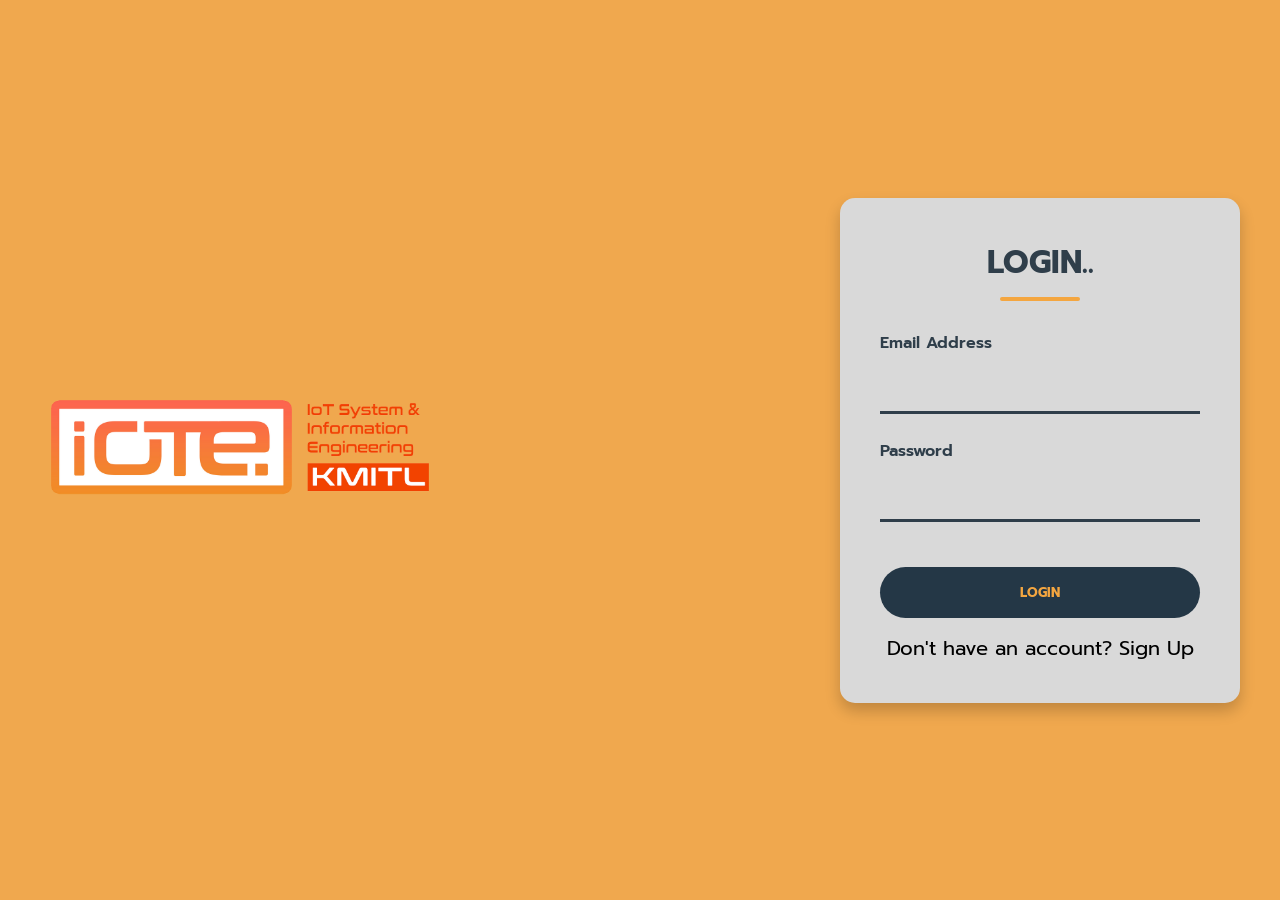
==== login/index.html @ b7fbcd30 "2" ====
<!DOCTYPE html>
<html lang="en">
<head>
<meta charset="UTF-8">
<meta name="viewport" content="width=device-width, initial-scale=1.0">
<title>Login</title>

<link href="https://fonts.googleapis.com/css2?family=Prompt:wght@400;600;700&display=swap" rel="stylesheet">
<link rel="stylesheet" href="style.css">
</head>
<body>

<div class="container">

    <div class="left">
        <img src="logo.png" alt="Logo">
    </div>

    <div class="right">
        <div class="login-box">

            <h1>LOGIN..</h1>

            <div class="input-group">
                <label>Email Address</label>
                <input type="email" required>
            </div>

            <div class="input-group">
                <label>Password</label>
                <input type="password" required>
            </div>

            <button class="login-btn">LOGIN</button>

            <p class="signup-text">
                Don't have an account? Sign Up
            </p>

        </div>
    </div>

</div>

</body>
</html>
---- login/style.css ----
*{
    margin:0;
    padding:0;
    box-sizing:border-box;
    font-family:'Prompt', sans-serif;
}

body{
    height:100vh;
    background-color:#F0A84E; /* สีส้มพื้นหลัง */
    display:flex;
    justify-content:center;
    align-items:center;
}

/* Container L/R */
.container{
    width:1200px;
    display:flex;
    justify-content:space-between;
    align-items:center;
}

/* logo */
.left img{
    width:400px;
}

/* right sec */
.right{
    display:flex;
    justify-content:center;
    align-items:center;
}

.login-box{
    width:400px;
    background:#d9d9d9;
    padding:40px;
    border-radius:15px;
    box-shadow:0 8px 15px rgba(0,0,0,0.2);
}

.login-box h1{
    text-align:center;
    font-weight:700;
    color:#2f3e4a;
    margin-bottom:30px;
    position:relative;
}

.login-box h1::after{
    content:"";
    width:80px;
    height:4px;
    background:#f4a640;
    display:block;
    margin:10px auto 0;
    border-radius:2px;
}

/* input */
.input-group{
    margin-bottom:25px;
}

.input-group label{
    font-weight:600;
    color:#2f3e4a;
    display:block;
    margin-bottom:10px;
}

.input-group input{
    width:100%;
    border:none;
    border-bottom:3px solid #2f3e4a;
    background:transparent;
    padding:8px 0;
    font-size:20px;
    outline:none;
}

/* login btn */
.login-btn{
    width:100%;
    padding:15px;
    border:none;
    border-radius:30px;
    background:#243746;
    color:#f4a640;
    font-weight:700;
    cursor:pointer;
    margin-top:20px;
    transition:0.3s;
}

.login-btn:hover{
    opacity:0.85;
}

/* signup link */
.signup-text{
    text-align:center;
    margin-top:15px;
    font-size:20px;
}

.signup-text a{
    color:#243746;
    font-weight:600;
    text-decoration:underline;
}
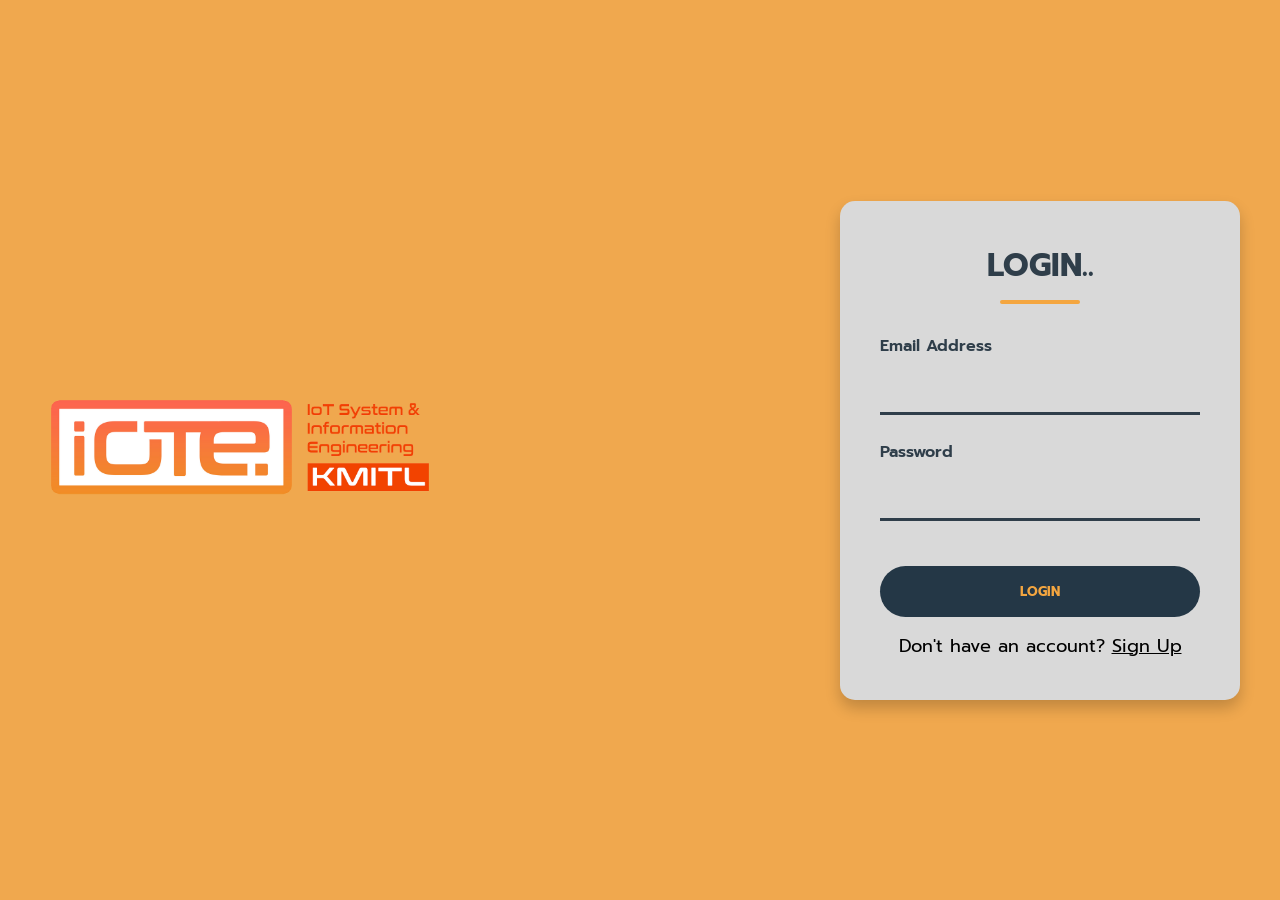
==== commit 8046ee7b: "2" ====
--- a/login/index.html
+++ b/login/index.html
@@ -34,7 +34,8 @@
             <button class="login-btn">LOGIN</button>
 
             <p class="signup-text">
-                Don't have an account? Sign Up
+                Don't have an account?
+                <span class="underline">Sign Up</span>
             </p>
 
         </div>
--- a/login/style.css
+++ b/login/style.css
@@ -7,13 +7,12 @@
 
 body{
     height:100vh;
-    background-color:#F0A84E; /* สีส้มพื้นหลัง */
+    background-color:#F0A84E;
     display:flex;
     justify-content:center;
     align-items:center;
 }
 
-/* Container L/R */
 .container{
     width:1200px;
     display:flex;
@@ -21,16 +20,8 @@
     align-items:center;
 }
 
-/* logo */
 .left img{
     width:400px;
-}
-
-/* right sec */
-.right{
-    display:flex;
-    justify-content:center;
-    align-items:center;
 }
 
 .login-box{
@@ -59,7 +50,6 @@
     border-radius:2px;
 }
 
-/* input */
 .input-group{
     margin-bottom:25px;
 }
@@ -77,11 +67,10 @@
     border-bottom:3px solid #2f3e4a;
     background:transparent;
     padding:8px 0;
-    font-size:20px;
+    font-size:18px;
     outline:none;
 }
 
-/* login btn */
 .login-btn{
     width:100%;
     padding:15px;
@@ -99,15 +88,13 @@
     opacity:0.85;
 }
 
-/* signup link */
 .signup-text{
     text-align:center;
     margin-top:15px;
-    font-size:20px;
+    font-size:18px;
 }
 
-.signup-text a{
-    color:#243746;
-    font-weight:600;
+/* ขีดเส้นเฉย ๆ */
+.underline{
     text-decoration:underline;
 }
